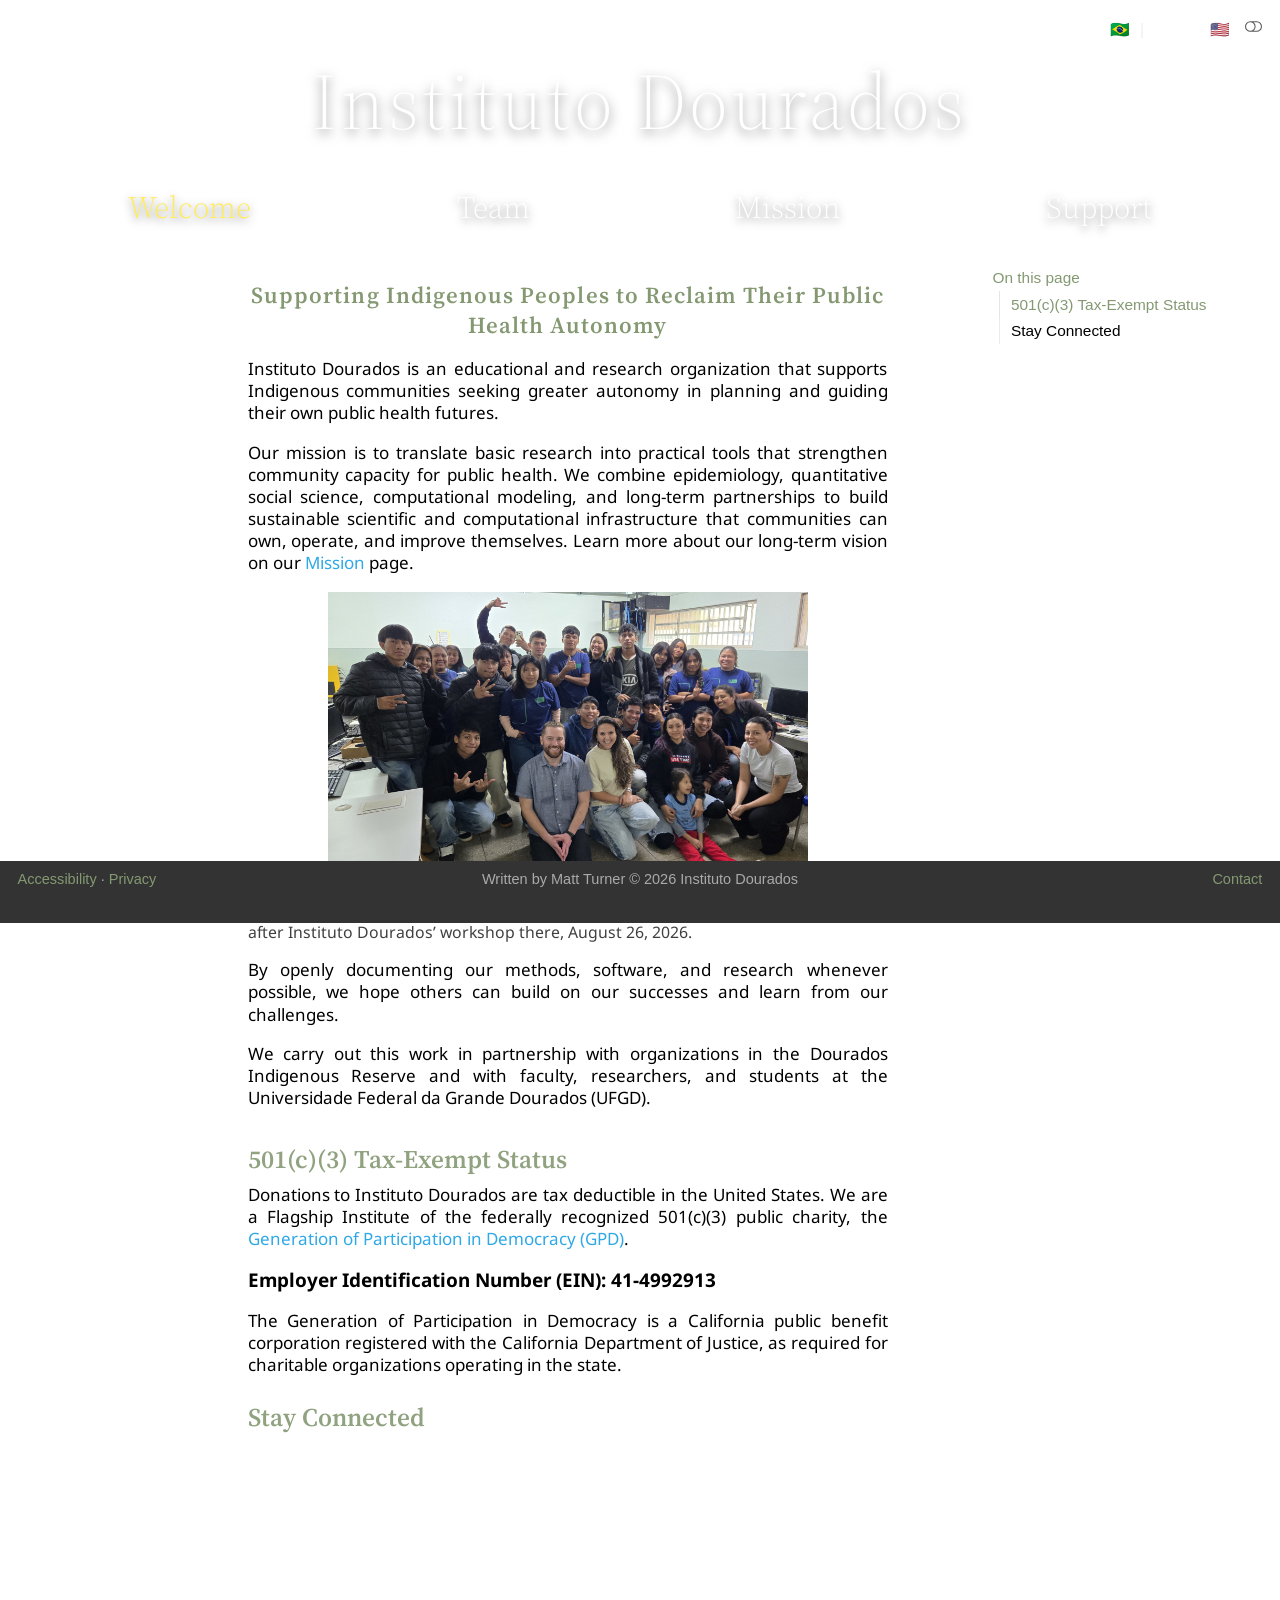
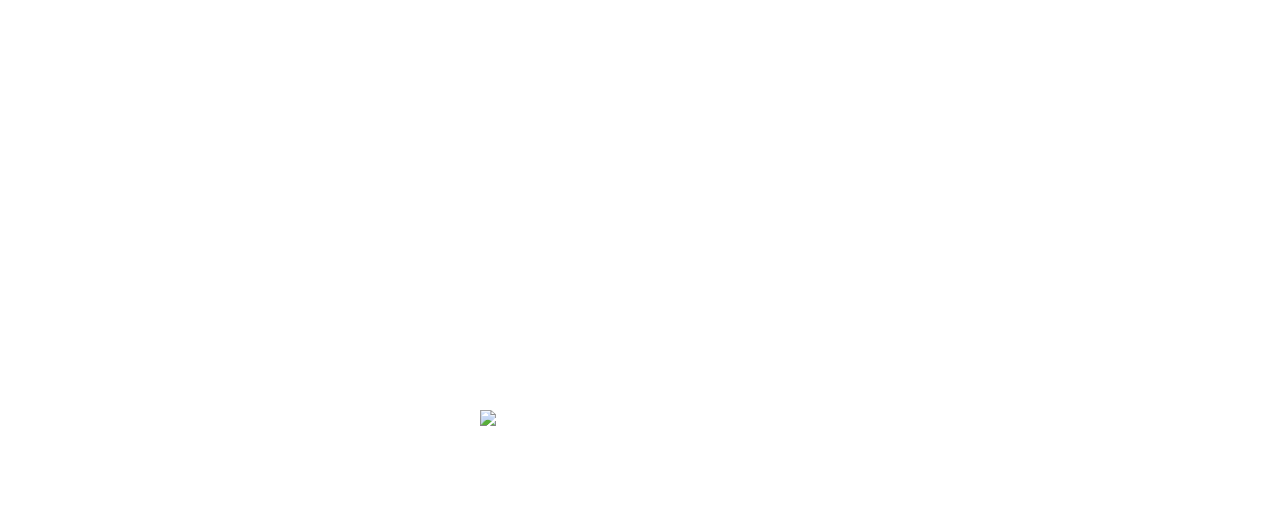
==== en/index.html @ f8870acc "Built site for gh-pages" ====
<!DOCTYPE html>
<html xmlns="http://www.w3.org/1999/xhtml" lang="en" xml:lang="en"><head>

<meta charset="utf-8">
<meta name="generator" content="quarto-1.10.18">

<meta name="viewport" content="width=device-width, initial-scale=1.0, user-scalable=yes">


<title>Home – Instituto Dourados</title>
<style>
/* Default styles provided by pandoc.
** See https://pandoc.org/MANUAL.html#variables-for-html for config info.
*/
span.smallcaps{font-variant: small-caps;}
div.columns{display: flex; gap: 1.5em;}
div.column{flex: auto;}
@media screen {
div.columns{gap: min(4vw, 1.5em);}
div.column{overflow-x: auto;}
}
div.hanging-indent{margin-left: 1.5em; text-indent: -1.5em;}
ul.task-list{list-style: none;}
ul.task-list li input[type="checkbox"] {
  width: 0.8em;
  margin: 0 0.8em 0.2em -1em; /* quarto-specific, see https://github.com/quarto-dev/quarto-cli/issues/4556 */ 
  vertical-align: middle;
}
</style>


<script src="../site_libs/quarto-nav/quarto-nav.js"></script>
<script src="../site_libs/clipboard/clipboard.min.js"></script>
<script src="../site_libs/quarto-search/autocomplete.umd.js"></script>
<script src="../site_libs/quarto-search/fuse.min.js"></script>
<script src="../site_libs/quarto-search/quarto-search.js"></script>
<meta name="quarto:offset" content="../">
<link href="../sticker-favicon.jpg" rel="icon" type="image/jpeg">
<script src="../site_libs/quarto-html/quarto.js" type="module"></script>
<script src="../site_libs/quarto-html/tabsets/tabsets.js" type="module"></script>
<script src="../site_libs/quarto-html/popper.min.js"></script>
<script src="../site_libs/quarto-html/tippy.umd.min.js"></script>
<script src="../site_libs/quarto-html/anchor.min.js"></script>
<link href="../site_libs/quarto-html/tippy.css" rel="stylesheet">
<link href="../site_libs/quarto-html/quarto-syntax-highlighting-6ff83397d37a49c377ba01edc915d817.css" rel="stylesheet" class="quarto-color-scheme" id="quarto-text-highlighting-styles">
<link href="../site_libs/quarto-html/quarto-syntax-highlighting-dark-ec83606e0a7aae723674999ac75ba7d3.css" rel="stylesheet" class="quarto-color-scheme quarto-color-alternate" id="quarto-text-highlighting-styles">
<link href="../site_libs/quarto-html/quarto-syntax-highlighting-6ff83397d37a49c377ba01edc915d817.css" rel="stylesheet" class="quarto-color-scheme-extra" id="quarto-text-highlighting-styles">
<script src="../site_libs/bootstrap/bootstrap.min.js"></script>
<link href="../site_libs/bootstrap/bootstrap-icons.css" rel="stylesheet">
<link href="../site_libs/bootstrap/bootstrap-e4ee5243854f0ba551a7974e24a75452.min.css" rel="stylesheet" append-hash="true" class="quarto-color-scheme" id="quarto-bootstrap" data-mode="light">
<link href="../site_libs/bootstrap/bootstrap-dark-814010a3d93e84396143d75415e2e1dd.min.css" rel="stylesheet" append-hash="true" class="quarto-color-scheme quarto-color-alternate" id="quarto-bootstrap" data-mode="dark">
<link href="../site_libs/bootstrap/bootstrap-e4ee5243854f0ba551a7974e24a75452.min.css" rel="stylesheet" append-hash="true" class="quarto-color-scheme-extra" id="quarto-bootstrap" data-mode="light">
<script src="../site_libs/quarto-contrib/glightbox/glightbox.min.js"></script>
<link href="../site_libs/quarto-contrib/glightbox/glightbox.min.css" rel="stylesheet">
<link href="../site_libs/quarto-contrib/glightbox/lightbox.css" rel="stylesheet">
<script id="quarto-search-options" type="application/json">{
  "location": "sidebar",
  "copy-button": false,
  "collapse-after": 3,
  "panel-placement": "start",
  "type": "textbox",
  "limit": 50,
  "keyboard-shortcut": [
    "f",
    "/",
    "s"
  ],
  "show-item-context": false,
  "language": {
    "search-no-results-text": "No results",
    "search-matching-documents-text": "matching documents",
    "search-copy-link-title": "Copy link to search",
    "search-hide-matches-text": "Hide additional matches",
    "search-more-match-text": "more match in this document",
    "search-more-matches-text": "more matches in this document",
    "search-clear-button-title": "Clear",
    "search-text-placeholder": "",
    "search-detached-cancel-button-title": "Cancel",
    "search-submit-button-title": "Submit",
    "search-label": "Search"
  }
}</script>
<!--
-- Multilingual header
--
-- Author: Matt Turner <matt@mat.phd>
-- Date: 25 June 2026
-->

<script>
document.addEventListener("DOMContentLoaded", () => {
  const normalize = p => p.replace(/\/$/, "/index.html");
  const currentPath = normalize(location.pathname);

  document.querySelectorAll(".hero-nav a").forEach(link => {
    try {
      const linkPath = normalize(new URL(link.href).pathname);
      if (linkPath === currentPath) {
        link.classList.add("active");
      }
    } catch (e) {
      // ignore malformed URLs
    }
  });
});
</script>




<script>
document.addEventListener('DOMContentLoaded', function () {
  const buttons = document.querySelectorAll('[data-bs-toggle="popover"]');

  buttons.forEach(btn => {
    const url = btn.getAttribute('data-url');

    if (url) {
      fetch(url)
        .then(response => response.text())
        .then(html => {
          btn.setAttribute('data-bs-content', html);

          // Create the popover AFTER content is loaded
          new bootstrap.Popover(btn);
        });
    } else {
      // Fallback for inline content
      new bootstrap.Popover(btn);
    }
  });
});
</script>


<!-- CUSTOM HEADER using the term "hero" perhaps idiosyncratically -->
</head><body class="quarto-light"><script id="quarto-html-before-body" type="application/javascript">
    const toggleBodyColorMode = (bsSheetEl) => {
      const mode = bsSheetEl.getAttribute("data-mode");
      const bodyEl = window.document.querySelector("body");
      if (mode === "dark") {
        bodyEl.classList.add("quarto-dark");
        bodyEl.classList.remove("quarto-light");
      } else {
        bodyEl.classList.add("quarto-light");
        bodyEl.classList.remove("quarto-dark");
      }
    }
    const toggleBodyColorPrimary = () => {
      const bsSheetEl = window.document.querySelector("link#quarto-bootstrap:not([rel=disabled-stylesheet])");
      if (bsSheetEl) {
        toggleBodyColorMode(bsSheetEl);
      }
    }
    const setColorSchemeToggle = (alternate) => {
      const toggles = window.document.querySelectorAll('.quarto-color-scheme-toggle');
      for (let i=0; i < toggles.length; i++) {
        const toggle = toggles[i];
        if (toggle) {
          if (alternate) {
            toggle.classList.add("alternate");
          } else {
            toggle.classList.remove("alternate");
          }
        }
      }
    };
    const toggleColorMode = (alternate) => {
      // Switch the stylesheets
      const primaryStylesheets = window.document.querySelectorAll('link.quarto-color-scheme:not(.quarto-color-alternate)');
      const alternateStylesheets = window.document.querySelectorAll('link.quarto-color-scheme.quarto-color-alternate');
      manageTransitions('#quarto-margin-sidebar .nav-link', false);
      if (alternate) {
        // note: dark is layered on light, we don't disable primary!
        enableStylesheet(alternateStylesheets);
        for (const sheetNode of alternateStylesheets) {
          if (sheetNode.id === "quarto-bootstrap") {
            toggleBodyColorMode(sheetNode);
          }
        }
      } else {
        disableStylesheet(alternateStylesheets);
        enableStylesheet(primaryStylesheets)
        toggleBodyColorPrimary();
      }
      manageTransitions('#quarto-margin-sidebar .nav-link', true);
      // Switch the toggles
      setColorSchemeToggle(alternate)
      // Hack to workaround the fact that safari doesn't
      // properly recolor the scrollbar when toggling (#1455)
      if (navigator.userAgent.indexOf('Safari') > 0 && navigator.userAgent.indexOf('Chrome') == -1) {
        manageTransitions("body", false);
        window.scrollTo(0, 1);
        setTimeout(() => {
          window.scrollTo(0, 0);
          manageTransitions("body", true);
        }, 40);
      }
    }
    const disableStylesheet = (stylesheets) => {
      for (let i=0; i < stylesheets.length; i++) {
        const stylesheet = stylesheets[i];
        stylesheet.rel = 'disabled-stylesheet';
      }
    }
    const enableStylesheet = (stylesheets) => {
      for (let i=0; i < stylesheets.length; i++) {
        const stylesheet = stylesheets[i];
        if(stylesheet.rel !== 'stylesheet') { // for Chrome, which will still FOUC without this check
          stylesheet.rel = 'stylesheet';
        }
      }
    }
    const manageTransitions = (selector, allowTransitions) => {
      const els = window.document.querySelectorAll(selector);
      for (let i=0; i < els.length; i++) {
        const el = els[i];
        if (allowTransitions) {
          el.classList.remove('notransition');
        } else {
          el.classList.add('notransition');
        }
      }
    }
    const isFileUrl = () => {
      return window.location.protocol === 'file:';
    }
    const hasAlternateSentinel = () => {
      let styleSentinel = getColorSchemeSentinel();
      if (styleSentinel !== null) {
        return styleSentinel === "alternate";
      } else {
        return false;
      }
    }
    const setStyleSentinel = (alternate) => {
      const value = alternate ? "alternate" : "default";
      if (!isFileUrl()) {
        window.localStorage.setItem("quarto-color-scheme", value);
      } else {
        localAlternateSentinel = value;
      }
    }
    const getColorSchemeSentinel = () => {
      if (!isFileUrl()) {
        const storageValue = window.localStorage.getItem("quarto-color-scheme");
        return storageValue != null ? storageValue : localAlternateSentinel;
      } else {
        return localAlternateSentinel;
      }
    }
    const toggleGiscusIfUsed = (isAlternate, darkModeDefault) => {
      const baseTheme = document.querySelector('#giscus-base-theme')?.value ?? 'light';
      const alternateTheme = document.querySelector('#giscus-alt-theme')?.value ?? 'dark';
      let newTheme = '';
      if(authorPrefersDark) {
        newTheme = isAlternate ? baseTheme : alternateTheme;
      } else {
        newTheme = isAlternate ? alternateTheme : baseTheme;
      }
      const changeGiscusTheme = () => {
        // From: https://github.com/giscus/giscus/issues/336
        const sendMessage = (message) => {
          const iframe = document.querySelector('iframe.giscus-frame');
          if (!iframe) return;
          iframe.contentWindow.postMessage({ giscus: message }, 'https://giscus.app');
        }
        sendMessage({
          setConfig: {
            theme: newTheme
          }
        });
      }
      const isGiscussLoaded = window.document.querySelector('iframe.giscus-frame') !== null;
      if (isGiscussLoaded) {
        changeGiscusTheme();
      }
    };
    const authorPrefersDark = false;
    const darkModeDefault = authorPrefersDark;
      document.querySelector('link#quarto-text-highlighting-styles.quarto-color-scheme-extra').rel = 'disabled-stylesheet';
      document.querySelector('link#quarto-bootstrap.quarto-color-scheme-extra').rel = 'disabled-stylesheet';
    let localAlternateSentinel = darkModeDefault ? 'alternate' : 'default';
    // Dark / light mode switch
    window.quartoToggleColorScheme = () => {
      // Read the current dark / light value
      let toAlternate = !hasAlternateSentinel();
      toggleColorMode(toAlternate);
      setStyleSentinel(toAlternate);
      toggleGiscusIfUsed(toAlternate, darkModeDefault);
      window.dispatchEvent(new Event('resize'));
    };
    // Switch to dark mode if need be
    if (hasAlternateSentinel()) {
      toggleColorMode(true);
    } else {
      toggleColorMode(false);
    }
  </script><div class="hero-header">

  <div class="hero-title">Instituto Dourados</div>

  <nav class="hero-nav nav-pt">
    <a href="../pt/index.html">Início</a>
    <a href="../pt/team.html">Equipe</a>
    <a href="../pt/mission.html">Missão</a>
    <a href="https://www.zeffy.com/en-US/donation-form/health-decisions-should-be-in-the-hands-of-local-communities-help-us-develop-the-tools-and-programs-to-make-it-happen">
      Apoiar
    </a>
  </nav>

  <nav class="hero-nav nav-en">
    <a href="../en/index.html">Welcome</a>
    <a href="../en/team.html">Team</a>
    <a href="../en/mission.html">Mission</a>
    <a href="https://www.zeffy.com/en-US/donation-form/health-decisions-should-be-in-the-hands-of-local-communities-help-us-develop-the-tools-and-programs-to-make-it-happen">Support</a>
  </nav>

  <div class="hero-lang-switch">
    <a id="switch-pt" data-lang="pt">Português 🇧🇷</a>
    <span class="sep">|</span>
    <a id="switch-en" data-lang="en">English 🇺🇸</a>
  </div>

</div>


<script>
document.addEventListener("DOMContentLoaded", function () {

  function currentPath() {
    return window.location.pathname;
  }

  // Switch to PT
  document.querySelector("#switch-pt").addEventListener("click", function (e) {
    e.preventDefault();
    // Get the last .html file from the current URL
    const lastPart = window.location.pathname.split("/").pop();

    // Build an absolute URL using the current domain (localhost or production)
    const newUrl = `${window.location.origin}/pt/${lastPart}`;

    // Navigate to the new URL
    window.location.href = newUrl;
  });

  // Switch to EN
  document.querySelector("#switch-en").addEventListener("click", function (e) {
    e.preventDefault();
    // Get the last .html file from the current URL
    const lastPart = window.location.pathname.split("/").pop();

    // Build an absolute URL using the current domain (localhost or production)
    const newUrl = `${window.location.origin}/en/${lastPart}`;

    // Navigate to the new URL
    window.location.href = newUrl;
  });
});
</script>


<script>

$(document).ready(function () {
  $('#div-spacer').css("height",$('.card-transaction:last').css("height"));
});

</script>






<link rel="stylesheet" href="../langnav.css">




<div id="quarto-search-results"></div>
<!-- content -->
<div id="quarto-content" class="quarto-container page-columns page-rows-contents page-layout-article">
<!-- sidebar -->
<!-- margin-sidebar -->
    <div id="quarto-margin-sidebar" class="sidebar margin-sidebar">
        <nav id="TOC" role="doc-toc" class="toc-active">
    <h2 id="toc-title">On this page</h2>
   
  <ul>
  <li><a href="#c3-tax-exempt-status" id="toc-c3-tax-exempt-status" class="nav-link active" data-scroll-target="#c3-tax-exempt-status">501(c)(3) Tax-Exempt Status</a></li>
  <li><a href="#stay-connected" id="toc-stay-connected" class="nav-link" data-scroll-target="#stay-connected">Stay Connected</a></li>
  </ul>
</nav>
    </div>
<!-- main -->
<main class="content" id="quarto-document-content">


<header id="title-block-header" class="quarto-title-block default">
<div class="quarto-title">
<h1 class="title">Home</h1>
</div>



<div class="quarto-title-meta">

    
  
    
  </div>
  


</header>


<div id="index-subtitle">
<p>Supporting Indigenous Peoples to Reclaim Their Public Health Autonomy</p>
</div>
<p>Instituto Dourados is an educational and research organization that supports Indigenous communities seeking greater autonomy in planning and guiding their own public health futures.</p>
<p>Our mission is to translate basic research into practical tools that strengthen community capacity for public health. We combine epidemiology, quantitative social science, computational modeling, and long-term partnerships to build sustainable scientific and computational infrastructure that communities can own, operate, and improve themselves. Learn more about our long-term vision on our <a href="../en/mission.html">Mission</a> page.</p>
<div class="quarto-figure quarto-figure-center">
<figure class="figure">
<p><a href="../imagens/guateka-group-photo.jpg" class="lightbox" data-gallery="quarto-lightbox-gallery-1" title="Group photo with students, teachers, and visiting family at the Guateka Academy after Instituto Dourados’ workshop there, August 26, 2026."><img src="../imagens/guateka-group-photo.jpg" class="img-fluid figure-img" width="480" alt="Group photo with students, teachers, and visiting family at the Guateka Academy after Instituto Dourados’ workshop there, August 26, 2026."></a></p>
<figcaption>Group photo with students, teachers, and visiting family at the Guateka Academy after Instituto Dourados’ workshop there, August 26, 2026.</figcaption>
</figure>
</div>
<p>By openly documenting our methods, software, and research whenever possible, we hope others can build on our successes and learn from our challenges.</p>
<p>We carry out this work in partnership with organizations in the Dourados Indigenous Reserve and with faculty, researchers, and students at the Universidade Federal da Grande Dourados (UFGD).</p>
<section id="c3-tax-exempt-status" class="level3">
<h3 class="anchored" data-anchor-id="c3-tax-exempt-status">501(c)(3) Tax-Exempt Status</h3>
<p>Donations to Instituto Dourados are tax deductible in the United States. We are a Flagship Institute of the federally recognized 501(c)(3) public charity, the <a href="https://gpd.network">Generation of Participation in Democracy (GPD)</a>.</p>
<p><span style="font-size: 1.075rem;"><strong>Employer Identification Number (EIN): 41-4992913</strong></span></p>
<p>The Generation of Participation in Democracy is a California public benefit corporation registered with the California Department of Justice, as required for charitable organizations operating in the state.</p>
</section>
<section id="stay-connected" class="level3">
<h3 class="anchored" data-anchor-id="stay-connected">Stay Connected</h3>
<iframe src="https://docs.google.com/forms/d/e/1FAIpQLSerQly0QI9YOhfjtkBXcCI1o6ktymFB1us33w3zbFd4NPpmIA/viewform?embedded=true" width="640" height="502" frameborder="0" marginheight="0" marginwidth="0">
<p>Loading…</p>
</iframe>
<p><br></p>
<div style="display: block; margin-left: auto; margin-right: auto; width: 27.5%;">
<p><img src="../sticker-favicon.jpg" class="img-fluid"></p>
</div>


</section>

</main> <!-- /main -->
<script id="quarto-html-after-body" type="application/javascript">
  window.document.addEventListener("DOMContentLoaded", function (event) {
    // Ensure there is a toggle, if there isn't float one in the top right
    if (window.document.querySelector('.quarto-color-scheme-toggle') === null) {
      const a = window.document.createElement('a');
      a.classList.add('top-right');
      a.classList.add('quarto-color-scheme-toggle');
      a.href = "";
      a.onclick = function() { try { window.quartoToggleColorScheme(); } catch {} return false; };
      const i = window.document.createElement("i");
      i.classList.add('bi');
      a.appendChild(i);
      window.document.body.appendChild(a);
    }
    setColorSchemeToggle(hasAlternateSentinel())
    const icon = "";
    const anchorJS = new window.AnchorJS();
    anchorJS.options = {
      placement: 'right',
      icon: icon
    };
    anchorJS.add('.anchored');
    const isCodeAnnotation = (el) => {
      for (const clz of el.classList) {
        if (clz.startsWith('code-annotation-')) {                     
          return true;
        }
      }
      return false;
    }
    const onCopySuccess = function(e) {
      // button target
      const button = e.trigger;
      // don't keep focus
      button.blur();
      // flash "checked"
      button.classList.add('code-copy-button-checked');
      var currentTitle = button.getAttribute("title");
      button.setAttribute("title", "Copied!");
      let tooltip;
      if (window.bootstrap) {
        button.setAttribute("data-bs-toggle", "tooltip");
        button.setAttribute("data-bs-placement", "left");
        button.setAttribute("data-bs-title", "Copied!");
        tooltip = new bootstrap.Tooltip(button, 
          { trigger: "manual", 
            customClass: "code-copy-button-tooltip",
            offset: [0, -8]});
        tooltip.show();    
      }
      setTimeout(function() {
        if (tooltip) {
          tooltip.hide();
          button.removeAttribute("data-bs-title");
          button.removeAttribute("data-bs-toggle");
          button.removeAttribute("data-bs-placement");
        }
        button.setAttribute("title", currentTitle);
        button.classList.remove('code-copy-button-checked');
      }, 1000);
      // clear code selection
      e.clearSelection();
    }
    const getTextToCopy = function(trigger) {
      const outerScaffold = trigger.parentElement.cloneNode(true);
      const codeEl = outerScaffold.querySelector('code');
      for (const childEl of codeEl.children) {
        if (isCodeAnnotation(childEl)) {
          childEl.remove();
        }
      }
      return codeEl.innerText;
    }
    const clipboard = new window.ClipboardJS('.code-copy-button:not([data-in-quarto-modal])', {
      text: getTextToCopy
    });
    clipboard.on('success', onCopySuccess);
    if (window.document.getElementById('quarto-embedded-source-code-modal')) {
      const clipboardModal = new window.ClipboardJS('.code-copy-button[data-in-quarto-modal]', {
        text: getTextToCopy,
        container: window.document.getElementById('quarto-embedded-source-code-modal')
      });
      clipboardModal.on('success', onCopySuccess);
    }
      var localhostRegex = new RegExp(/^(?:http|https):\/\/localhost\:?[0-9]*\//);
      var mailtoRegex = new RegExp(/^mailto:/);
        var filterRegex = new RegExp("https:\/\/institutodourados\.org");
      var isInternal = (href) => {
          return filterRegex.test(href) || localhostRegex.test(href) || mailtoRegex.test(href);
      }
      // Inspect non-navigation links and adorn them if external
     var links = window.document.querySelectorAll('a[href]:not(.nav-link):not(.navbar-brand):not(.toc-action):not(.sidebar-link):not(.sidebar-item-toggle):not(.pagination-link):not(.no-external):not([aria-hidden]):not(.dropdown-item):not(.quarto-navigation-tool):not(.about-link)');
      for (var i=0; i<links.length; i++) {
        const link = links[i];
        if (!isInternal(link.href)) {
          // undo the damage that might have been done by quarto-nav.js in the case of
          // links that we want to consider external
          if (link.dataset.originalHref !== undefined) {
            link.href = link.dataset.originalHref;
          }
        }
      }
    function tippyHover(el, contentFn, onTriggerFn, onUntriggerFn) {
      const config = {
        allowHTML: true,
        maxWidth: 500,
        delay: 100,
        arrow: false,
        appendTo: function(el) {
            return el.parentElement;
        },
        interactive: true,
        interactiveBorder: 10,
        theme: 'quarto',
        placement: 'bottom-start',
      };
      if (contentFn) {
        config.content = contentFn;
      }
      if (onTriggerFn) {
        config.onTrigger = onTriggerFn;
      }
      if (onUntriggerFn) {
        config.onUntrigger = onUntriggerFn;
      }
      window.tippy(el, config); 
    }
    const noterefs = window.document.querySelectorAll('a[role="doc-noteref"]');
    for (var i=0; i<noterefs.length; i++) {
      const ref = noterefs[i];
      tippyHover(ref, function() {
        // use id or data attribute instead here
        let href = ref.getAttribute('data-footnote-href') || ref.getAttribute('href');
        try { href = new URL(href).hash; } catch {}
        const id = href.replace(/^#\/?/, "");
        const note = window.document.getElementById(id);
        if (note) {
          return note.innerHTML;
        } else {
          return "";
        }
      });
    }
    const xrefs = window.document.querySelectorAll('a.quarto-xref');
    const processXRef = (id, note) => {
      // Strip column container classes
      const stripColumnClz = (el) => {
        el.classList.remove("page-full", "page-columns");
        if (el.children) {
          for (const child of el.children) {
            stripColumnClz(child);
          }
        }
      }
      stripColumnClz(note)
      if (id === null || id.startsWith('sec-')) {
        // Special case sections, only their first couple elements
        const container = document.createElement("div");
        if (note.children && note.children.length > 2) {
          container.appendChild(note.children[0].cloneNode(true));
          for (let i = 1; i < note.children.length; i++) {
            const child = note.children[i];
            if (child.tagName === "P" && child.innerText === "") {
              continue;
            } else {
              container.appendChild(child.cloneNode(true));
              break;
            }
          }
          if (window.Quarto?.typesetMath) {
            window.Quarto.typesetMath(container);
          }
          return container.innerHTML
        } else {
          if (window.Quarto?.typesetMath) {
            window.Quarto.typesetMath(note);
          }
          return note.innerHTML;
        }
      } else {
        // Remove any anchor links if they are present
        const anchorLink = note.querySelector('a.anchorjs-link');
        if (anchorLink) {
          anchorLink.remove();
        }
        if (window.Quarto?.typesetMath) {
          window.Quarto.typesetMath(note);
        }
        if (note.classList.contains("callout")) {
          return note.outerHTML;
        } else {
          return note.innerHTML;
        }
      }
    }
    for (var i=0; i<xrefs.length; i++) {
      const xref = xrefs[i];
      tippyHover(xref, undefined, function(instance) {
        instance.disable();
        let url = xref.getAttribute('href');
        let hash = undefined; 
        if (url.startsWith('#')) {
          hash = url;
        } else {
          try { hash = new URL(url).hash; } catch {}
        }
        if (hash) {
          const id = hash.replace(/^#\/?/, "");
          const note = window.document.getElementById(id);
          if (note !== null) {
            try {
              const html = processXRef(id, note.cloneNode(true));
              instance.setContent(html);
            } finally {
              instance.enable();
              instance.show();
            }
          } else {
            // See if we can fetch this
            fetch(url.split('#')[0])
            .then(res => res.text())
            .then(html => {
              const parser = new DOMParser();
              const htmlDoc = parser.parseFromString(html, "text/html");
              const note = htmlDoc.getElementById(id);
              if (note !== null) {
                const html = processXRef(id, note);
                instance.setContent(html);
              } 
            }).finally(() => {
              instance.enable();
              instance.show();
            });
          }
        } else {
          // See if we can fetch a full url (with no hash to target)
          // This is a special case and we should probably do some content thinning / targeting
          fetch(url)
          .then(res => res.text())
          .then(html => {
            const parser = new DOMParser();
            const htmlDoc = parser.parseFromString(html, "text/html");
            const note = htmlDoc.querySelector('main.content');
            if (note !== null) {
              // This should only happen for chapter cross references
              // (since there is no id in the URL)
              // remove the first header
              if (note.children.length > 0 && note.children[0].tagName === "HEADER") {
                note.children[0].remove();
              }
              const html = processXRef(null, note);
              instance.setContent(html);
            } 
          }).finally(() => {
            instance.enable();
            instance.show();
          });
        }
      }, function(instance) {
      });
    }
        let selectedAnnoteEl;
        const selectorForAnnotation = ( cell, annotation) => {
          let cellAttr = 'data-code-cell="' + cell + '"';
          let lineAttr = 'data-code-annotation="' +  annotation + '"';
          const selector = 'span[' + cellAttr + '][' + lineAttr + ']';
          return selector;
        }
        const selectCodeLines = (annoteEl) => {
          const doc = window.document;
          const targetCell = annoteEl.getAttribute("data-target-cell");
          const targetAnnotation = annoteEl.getAttribute("data-target-annotation");
          const annoteSpan = window.document.querySelector(selectorForAnnotation(targetCell, targetAnnotation));
          const lines = annoteSpan.getAttribute("data-code-lines").split(",");
          const lineIds = lines.map((line) => {
            return targetCell + "-" + line;
          })
          let top = null;
          let height = null;
          let parent = null;
          if (lineIds.length > 0) {
              //compute the position of the single el (top and bottom and make a div)
              const el = window.document.getElementById(lineIds[0]);
              top = el.offsetTop;
              height = el.offsetHeight;
              parent = el.parentElement.parentElement;
            if (lineIds.length > 1) {
              const lastEl = window.document.getElementById(lineIds[lineIds.length - 1]);
              const bottom = lastEl.offsetTop + lastEl.offsetHeight;
              height = bottom - top;
            }
            if (top !== null && height !== null && parent !== null) {
              // cook up a div (if necessary) and position it 
              let div = window.document.getElementById("code-annotation-line-highlight");
              if (div === null) {
                div = window.document.createElement("div");
                div.setAttribute("id", "code-annotation-line-highlight");
                div.style.position = 'absolute';
                parent.appendChild(div);
              }
              div.style.top = top - 2 + "px";
              div.style.height = height + 4 + "px";
              div.style.left = 0;
              let gutterDiv = window.document.getElementById("code-annotation-line-highlight-gutter");
              if (gutterDiv === null) {
                gutterDiv = window.document.createElement("div");
                gutterDiv.setAttribute("id", "code-annotation-line-highlight-gutter");
                gutterDiv.style.position = 'absolute';
                const codeCell = window.document.getElementById(targetCell);
                const gutter = codeCell.querySelector('.code-annotation-gutter');
                gutter.appendChild(gutterDiv);
              }
              gutterDiv.style.top = top - 2 + "px";
              gutterDiv.style.height = height + 4 + "px";
            }
            selectedAnnoteEl = annoteEl;
          }
        };
        const unselectCodeLines = () => {
          const elementsIds = ["code-annotation-line-highlight", "code-annotation-line-highlight-gutter"];
          elementsIds.forEach((elId) => {
            const div = window.document.getElementById(elId);
            if (div) {
              div.remove();
            }
          });
          selectedAnnoteEl = undefined;
        };
          // Handle positioning of the toggle
      window.addEventListener(
        "resize",
        throttle(() => {
          elRect = undefined;
          if (selectedAnnoteEl) {
            selectCodeLines(selectedAnnoteEl);
          }
        }, 10)
      );
      function throttle(fn, ms) {
      let throttle = false;
      let timer;
        return (...args) => {
          if(!throttle) { // first call gets through
              fn.apply(this, args);
              throttle = true;
          } else { // all the others get throttled
              if(timer) clearTimeout(timer); // cancel #2
              timer = setTimeout(() => {
                fn.apply(this, args);
                timer = throttle = false;
              }, ms);
          }
        };
      }
        // Attach click handler to the DT
        const annoteDls = window.document.querySelectorAll('dt[data-target-cell]');
        for (const annoteDlNode of annoteDls) {
          annoteDlNode.addEventListener('click', (event) => {
            const clickedEl = event.target;
            if (clickedEl !== selectedAnnoteEl) {
              unselectCodeLines();
              const activeEl = window.document.querySelector('dt[data-target-cell].code-annotation-active');
              if (activeEl) {
                activeEl.classList.remove('code-annotation-active');
              }
              selectCodeLines(clickedEl);
              clickedEl.classList.add('code-annotation-active');
            } else {
              // Unselect the line
              unselectCodeLines();
              clickedEl.classList.remove('code-annotation-active');
            }
          });
        }
    const findCites = (el) => {
      const parentEl = el.parentElement;
      if (parentEl) {
        const cites = parentEl.dataset.cites;
        if (cites) {
          return {
            el,
            cites: cites.split(' ')
          };
        } else {
          return findCites(el.parentElement)
        }
      } else {
        return undefined;
      }
    };
    var bibliorefs = window.document.querySelectorAll('a[role="doc-biblioref"]');
    for (var i=0; i<bibliorefs.length; i++) {
      const ref = bibliorefs[i];
      const citeInfo = findCites(ref);
      if (citeInfo) {
        tippyHover(citeInfo.el, function() {
          var popup = window.document.createElement('div');
          citeInfo.cites.forEach(function(cite) {
            var citeDiv = window.document.createElement('div');
            citeDiv.classList.add('hanging-indent');
            citeDiv.classList.add('csl-entry');
            var biblioDiv = window.document.getElementById('ref-' + cite);
            if (biblioDiv) {
              citeDiv.innerHTML = biblioDiv.innerHTML;
            }
            popup.appendChild(citeDiv);
          });
          return popup.innerHTML;
        });
      }
    }
  });
  </script>
</div> <!-- /content -->
<footer class="footer">
  <div class="nav-footer">
    <div class="nav-footer-left">
<p><a href="../accessibility.html">Accessibility</a> · <a href="../privacy.html">Privacy</a></p>
</div>   
    <div class="nav-footer-center">
<p>Written by Matt Turner © 2026 Instituto Dourados</p>
</div>
    <div class="nav-footer-right">
<p><a href="mailto:contato@institutodourados.org">Contact</a></p>
</div>
  </div>
</footer>
<script>var lightboxQuarto = GLightbox({"closeEffect":"zoom","descPosition":"bottom","loop":false,"openEffect":"zoom","selector":".lightbox"});
(function() {
  let previousOnload = window.onload;
  window.onload = () => {
    if (previousOnload) {
      previousOnload();
    }
    lightboxQuarto.on('slide_before_load', (data) => {
      const { slideIndex, slideNode, slideConfig, player, trigger } = data;
      const href = trigger.getAttribute('href');
      if (href !== null) {
        const imgEl = window.document.querySelector(`a[href="${href}"] img`);
        if (imgEl !== null) {
          const srcAttr = imgEl.getAttribute("src");
          if (srcAttr && srcAttr.startsWith("data:")) {
            slideConfig.href = srcAttr;
          }
        }
      } 
    });
  
    lightboxQuarto.on('slide_after_load', (data) => {
      const { slideIndex, slideNode, slideConfig, player, trigger } = data;
      if (window.Quarto?.typesetMath) {
        window.Quarto.typesetMath(slideNode);
      }
    });
  
  };
  
})();
          </script>




</body></html>
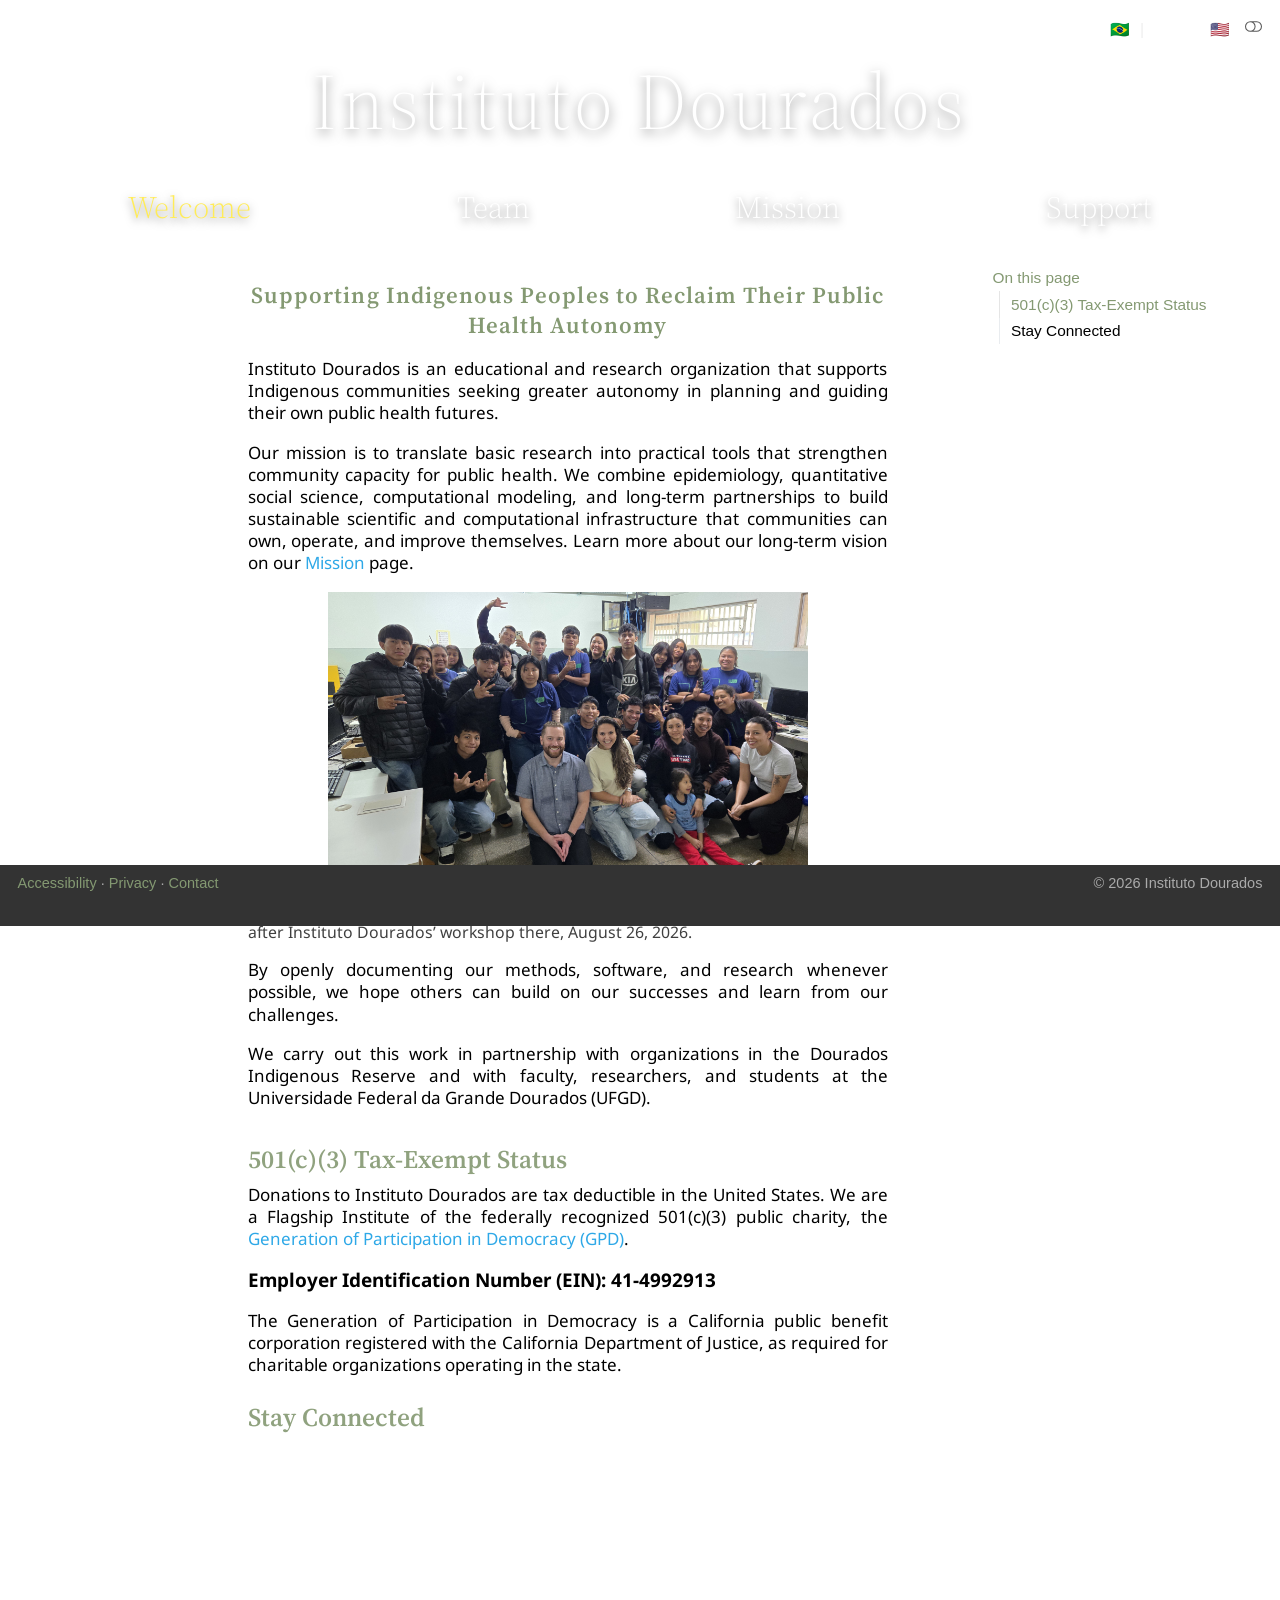
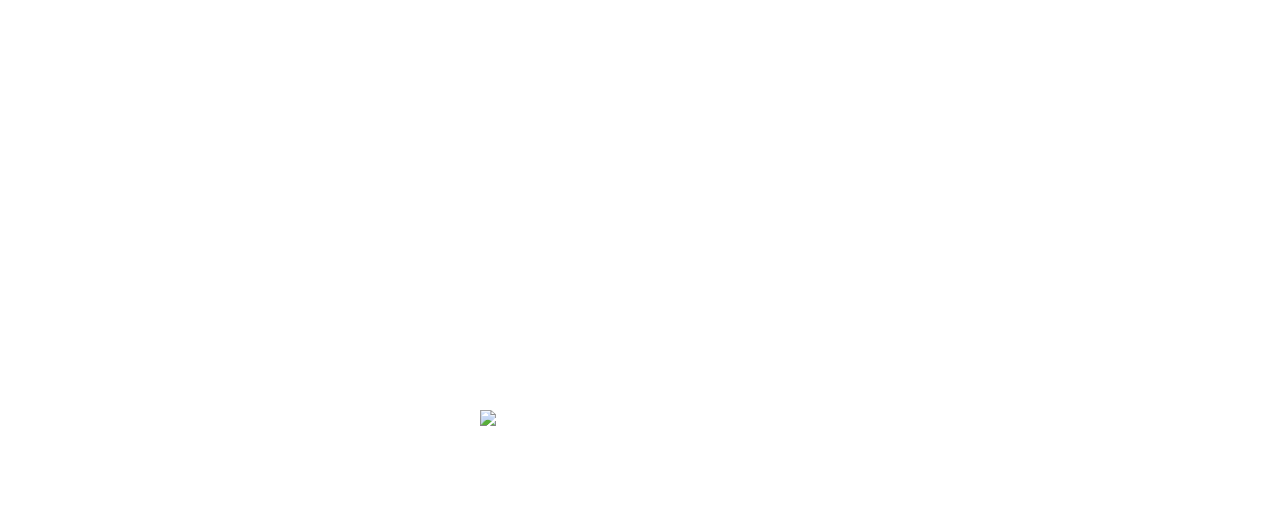
==== commit ece80fc5: "Built site for gh-pages" ====
--- a/en/index.html
+++ b/en/index.html
@@ -47,9 +47,9 @@
 <link href="../site_libs/quarto-html/quarto-syntax-highlighting-6ff83397d37a49c377ba01edc915d817.css" rel="stylesheet" class="quarto-color-scheme-extra" id="quarto-text-highlighting-styles">
 <script src="../site_libs/bootstrap/bootstrap.min.js"></script>
 <link href="../site_libs/bootstrap/bootstrap-icons.css" rel="stylesheet">
-<link href="../site_libs/bootstrap/bootstrap-e4ee5243854f0ba551a7974e24a75452.min.css" rel="stylesheet" append-hash="true" class="quarto-color-scheme" id="quarto-bootstrap" data-mode="light">
-<link href="../site_libs/bootstrap/bootstrap-dark-814010a3d93e84396143d75415e2e1dd.min.css" rel="stylesheet" append-hash="true" class="quarto-color-scheme quarto-color-alternate" id="quarto-bootstrap" data-mode="dark">
-<link href="../site_libs/bootstrap/bootstrap-e4ee5243854f0ba551a7974e24a75452.min.css" rel="stylesheet" append-hash="true" class="quarto-color-scheme-extra" id="quarto-bootstrap" data-mode="light">
+<link href="../site_libs/bootstrap/bootstrap-d9a201cabcd566465bd72c6f0ed2c071.min.css" rel="stylesheet" append-hash="true" class="quarto-color-scheme" id="quarto-bootstrap" data-mode="light">
+<link href="../site_libs/bootstrap/bootstrap-dark-796bd73bfb0455c4bea0a24320841cd6.min.css" rel="stylesheet" append-hash="true" class="quarto-color-scheme quarto-color-alternate" id="quarto-bootstrap" data-mode="dark">
+<link href="../site_libs/bootstrap/bootstrap-d9a201cabcd566465bd72c6f0ed2c071.min.css" rel="stylesheet" append-hash="true" class="quarto-color-scheme-extra" id="quarto-bootstrap" data-mode="light">
 <script src="../site_libs/quarto-contrib/glightbox/glightbox.min.js"></script>
 <link href="../site_libs/quarto-contrib/glightbox/glightbox.min.css" rel="stylesheet">
 <link href="../site_libs/quarto-contrib/glightbox/lightbox.css" rel="stylesheet">
@@ -867,13 +867,13 @@
 <footer class="footer">
   <div class="nav-footer">
     <div class="nav-footer-left">
-<p><a href="../accessibility.html">Accessibility</a> · <a href="../privacy.html">Privacy</a></p>
+<p><a href="../accessibility.html">Accessibility</a> · <a href="../privacy.html">Privacy</a> · <a href="mailto:contato@institutodourados.org">Contact</a></p>
 </div>   
     <div class="nav-footer-center">
-<p>Written by Matt Turner © 2026 Instituto Dourados</p>
-</div>
+      &nbsp;
+    </div>
     <div class="nav-footer-right">
-<p><a href="mailto:contato@institutodourados.org">Contact</a></p>
+<p>© 2026 Instituto Dourados</p>
 </div>
   </div>
 </footer>
